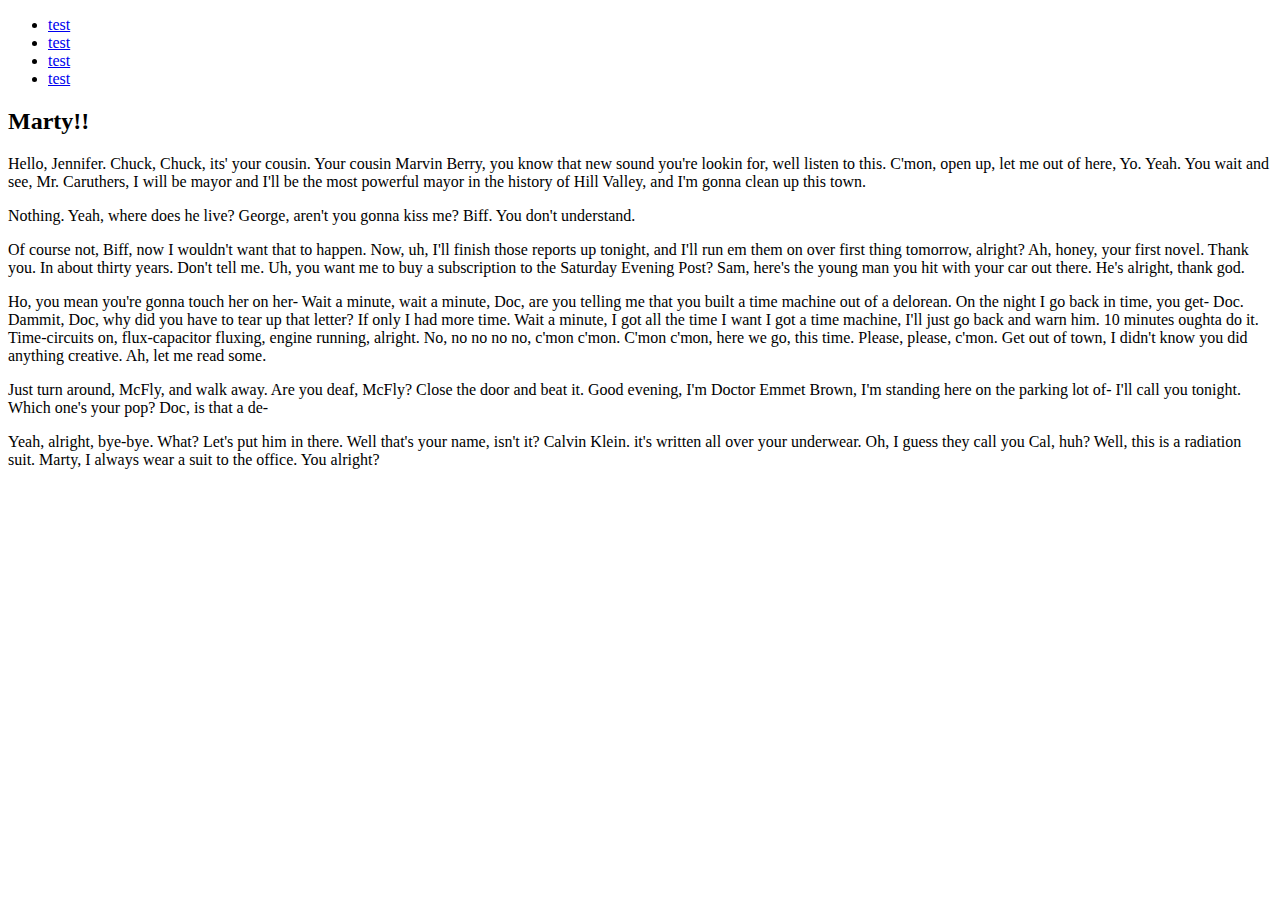
==== about/index.html @ c3fd815d "Added file structure" ====
<!DOCTYPE html>
<html lang="en" dir="ltr">
  <head>
    <meta charset="utf-8">
    <title>The Refugee Project</title>
  </head>
  <body>
    <nav>
      <ul>
        <li><a href="#">test</a></li>
        <li><a href="#">test</a></li>
        <li><a href="#">test</a></li>
        <li><a href="#">test</a></li>
      </ul>

    </nav>
    <div class="content">
      <h2>Marty!!</h2>
      <p>Hello, Jennifer. Chuck, Chuck, its' your cousin. Your cousin Marvin Berry, you know that new sound you're lookin for, well listen to this. C'mon, open up, let me out of here, Yo. Yeah. You wait and see, Mr. Caruthers, I will be mayor and I'll be the most powerful mayor in the history of Hill Valley, and I'm gonna clean up this town.</p>

      <p>Nothing. Yeah, where does he live? George, aren't you gonna kiss me? Biff. You don't understand.</p>

      <p>Of course not, Biff, now I wouldn't want that to happen. Now, uh, I'll finish those reports up tonight, and I'll run em them on over first thing tomorrow, alright? Ah, honey, your first novel. Thank you. In about thirty years. Don't tell me. Uh, you want me to buy a subscription to the Saturday Evening Post? Sam, here's the young man you hit with your car out there. He's alright, thank god.</p>

      <p>Ho, you mean you're gonna touch her on her- Wait a minute, wait a minute, Doc, are you telling me that you built a time machine out of a delorean. On the night I go back in time, you get- Doc. Dammit, Doc, why did you have to tear up that letter? If only I had more time. Wait a minute, I got all the time I want I got a time machine, I'll just go back and warn him. 10 minutes oughta do it. Time-circuits on, flux-capacitor fluxing, engine running, alright. No, no no no no, c'mon c'mon. C'mon c'mon, here we go, this time. Please, please, c'mon. Get out of town, I didn't know you did anything creative. Ah, let me read some.</p>

      <p>Just turn around, McFly, and walk away. Are you deaf, McFly? Close the door and beat it. Good evening, I'm Doctor Emmet Brown, I'm standing here on the parking lot of- I'll call you tonight. Which one's your pop? Doc, is that a de-</p>

      <p>Yeah, alright, bye-bye. What? Let's put him in there. Well that's your name, isn't it? Calvin Klein. it's written all over your underwear. Oh, I guess they call you Cal, huh? Well, this is a radiation suit. Marty, I always wear a suit to the office. You alright?</p>

    </div>
    <footer>

    </footer>
  </body>
</html>
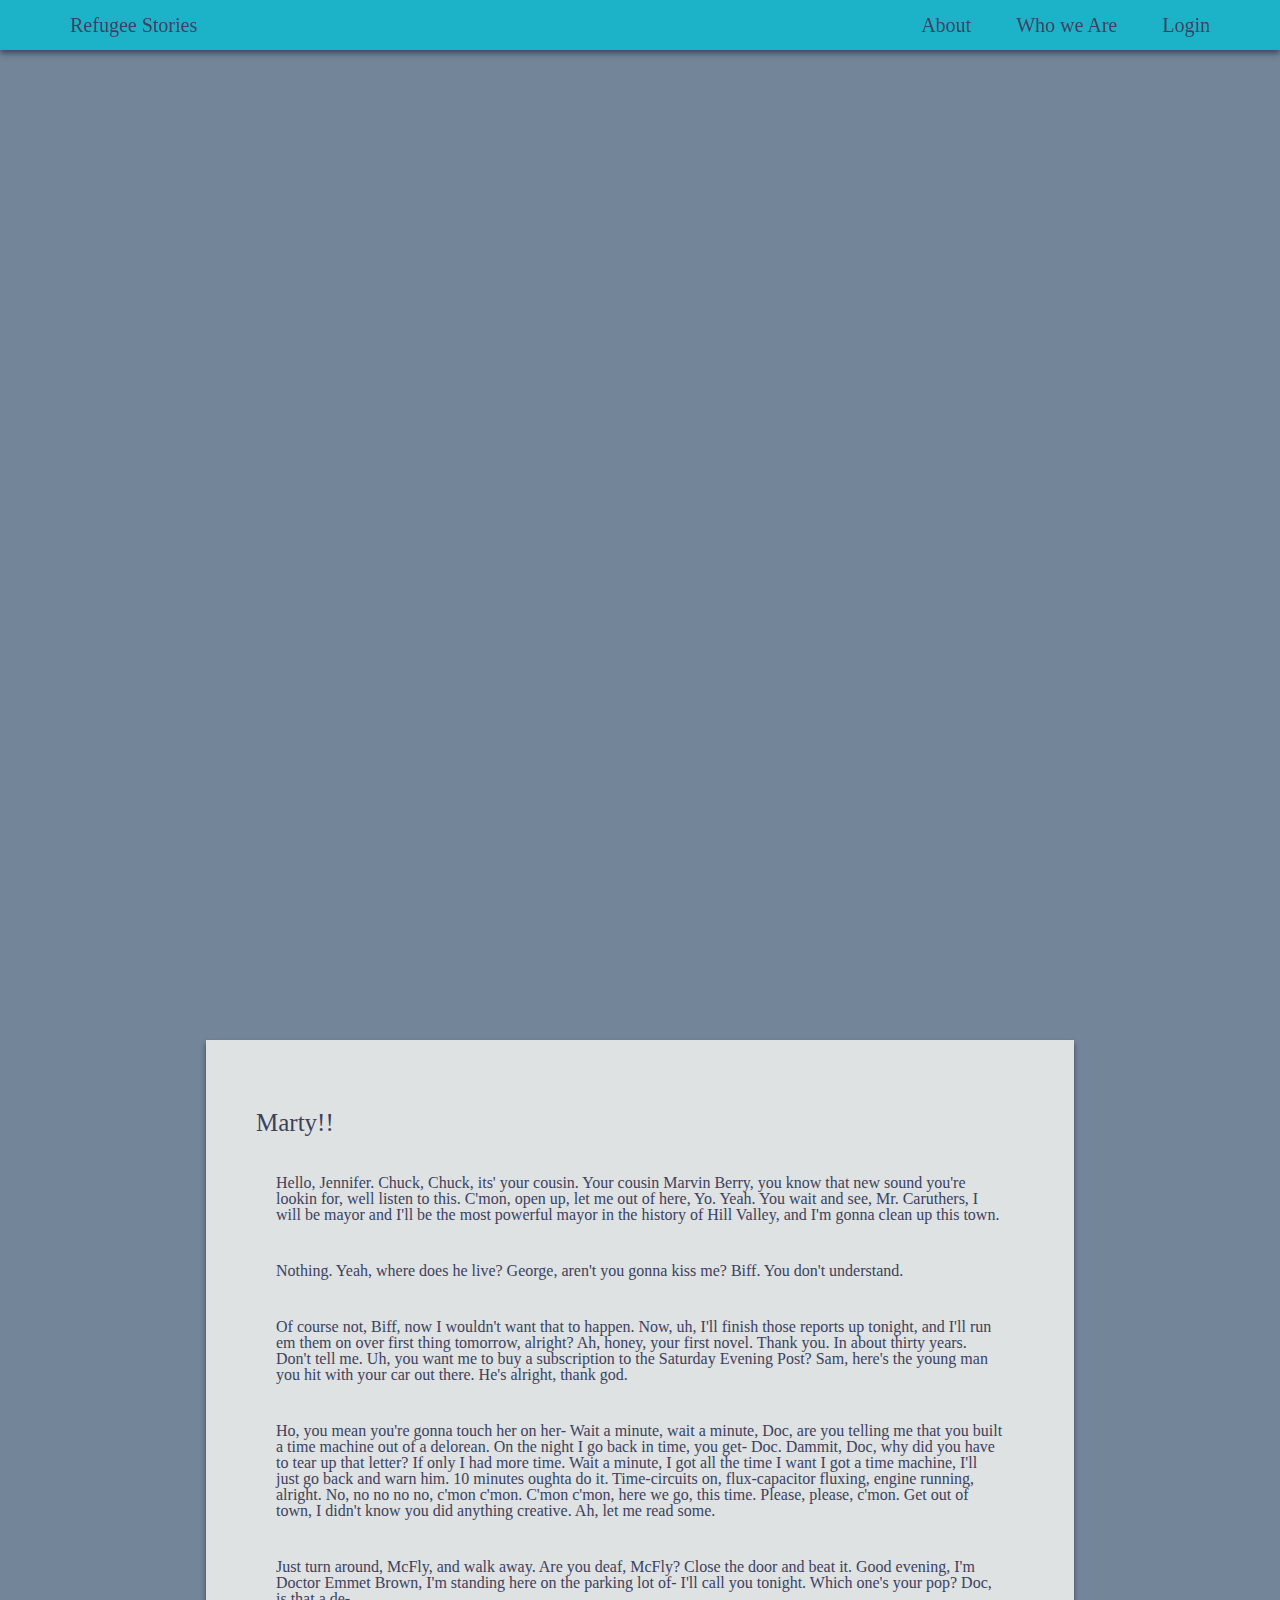
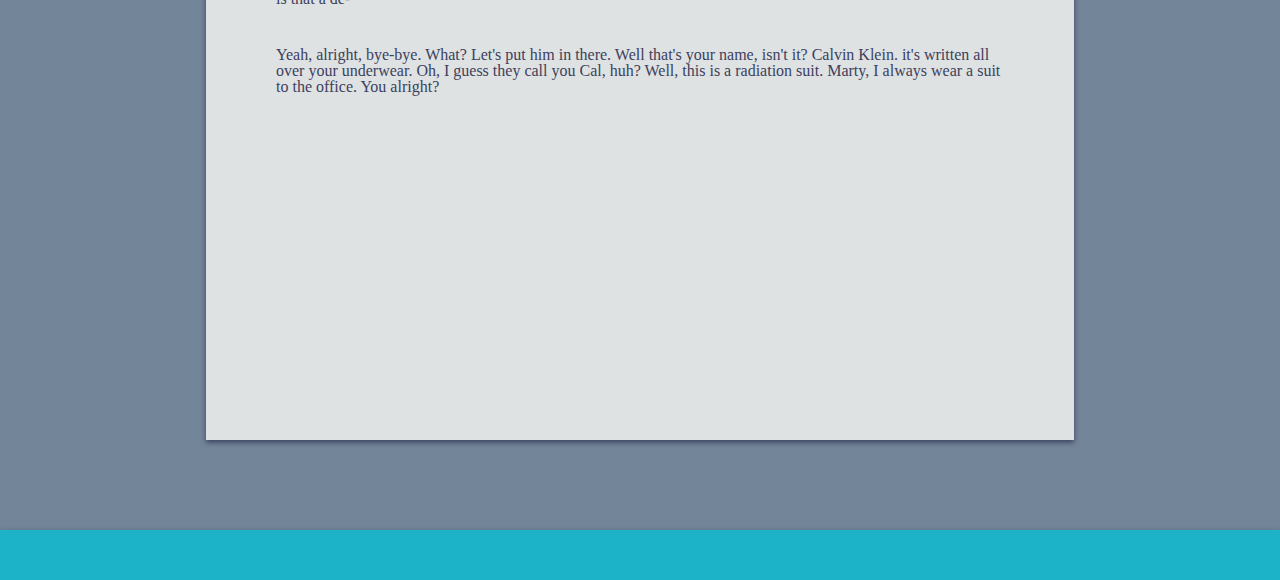
==== commit b97b40b5: "More adjustments" ====
--- a/about/index.html
+++ b/about/index.html
@@ -2,17 +2,21 @@
 <html lang="en" dir="ltr">
   <head>
     <meta charset="utf-8">
+    <link rel="stylesheet" href="../css/styles.css">
     <title>The Refugee Project</title>
   </head>
   <body>
     <nav>
-      <ul>
-        <li><a href="#">test</a></li>
-        <li><a href="#">test</a></li>
-        <li><a href="#">test</a></li>
-        <li><a href="#">test</a></li>
-      </ul>
-
+      <nav id="mainNav">
+        <div class="navSide leftSide">
+          <a href="../index.html">Refugee Stories</a>
+        </div>
+        <div class="navSide rightSide">
+          <a href="marketingBlurb/index.html">About</a>
+          <a href="about/index.html">Who we Are</a>
+          <a href="#">Login</a>
+        </div>
+       </nav>
     </nav>
     <div class="content">
       <h2>Marty!!</h2>
--- a/css/styles.css
+++ b/css/styles.css
@@ -0,0 +1,255 @@
+/* http://meyerweb.com/eric/tools/css/reset/
+   v2.0 | 20110126
+   License: none (public domain)
+*/
+html,
+body,
+div,
+span,
+applet,
+object,
+iframe,
+h1,
+h2,
+h3,
+h4,
+h5,
+h6,
+p,
+blockquote,
+pre,
+a,
+abbr,
+acronym,
+address,
+big,
+cite,
+code,
+del,
+dfn,
+em,
+img,
+ins,
+kbd,
+q,
+s,
+samp,
+small,
+strike,
+strong,
+sub,
+sup,
+tt,
+var,
+b,
+u,
+i,
+center,
+dl,
+dt,
+dd,
+ol,
+ul,
+li,
+fieldset,
+form,
+label,
+legend,
+table,
+caption,
+tbody,
+tfoot,
+thead,
+tr,
+th,
+td,
+article,
+aside,
+canvas,
+details,
+embed,
+figure,
+figcaption,
+footer,
+header,
+hgroup,
+menu,
+nav,
+output,
+ruby,
+section,
+summary,
+time,
+mark,
+audio,
+video {
+  margin: 0;
+  padding: 0;
+  border: 0;
+  font-size: 100%;
+  font: inherit;
+  vertical-align: baseline;
+}
+/* HTML5 display-role reset for older browsers */
+article,
+aside,
+details,
+figcaption,
+figure,
+footer,
+header,
+hgroup,
+menu,
+nav,
+section {
+  display: block;
+}
+body {
+  line-height: 1;
+}
+ol,
+ul {
+  list-style: none;
+}
+blockquote,
+q {
+  quotes: none;
+}
+blockquote:before,
+blockquote:after,
+q:before,
+q:after {
+  content: '';
+  content: none;
+}
+table {
+  border-collapse: collapse;
+  border-spacing: 0;
+}
+body {
+  background-color: #738598;
+  color: #3c415e;
+}
+header {
+  height: 100vh;
+  width: 100%;
+  background-color: #1cb3c8;
+  z-index: 2;
+  box-shadow: 0 3px 6px;
+  position: absolute;
+  display: flex;
+  justify-content: space-between;
+}
+.pageTitle {
+  margin-left: 50px;
+  margin-top: 30vh;
+}
+button {
+  margin-right: 100px;
+  margin-top: 30vh;
+  min-width: 200px;
+  height: 100px;
+  font-size: 40px;
+  border-radius: 25px;
+  background-color: #dfe2e2;
+  color: #3c415e;
+}
+button:hover {
+  box-shadow: 0 2px 4px;
+}
+h1 {
+  font-size: 70px;
+  color: #dfe2e2;
+}
+h2 {
+  font-size: 25px;
+}
+.card {
+  background: white;
+  height: 300px;
+  width: 300px;
+  margin: 1rem;
+  top: 50%;
+  transform: translate(-50%, -50%);
+}
+.card1 {
+  background-image: url(refugeemage.jpg);
+  background-position: center;
+  background-repeat: no-repeat;
+  background-size: cover;
+}
+.card2 {
+  background-image: url("marketingimage.jpg");
+  background-position: center;
+  background-repeat: no-repeat;
+  background-size: cover;
+}
+.card3 {
+  background-image: url("https://i1.sndcdn.com/avatars-000557575080-rlpzq0-t500x500.jpg");
+  background-position: center;
+  background-repeat: no-repeat;
+  background-size: cover;
+}
+nav {
+  height: 50px;
+  width: 100vw;
+  background-color: #1cb3c8;
+  margin: auto 0;
+  display: flex;
+  justify-content: space-between;
+  align-items: center;
+  font-size: 20px;
+}
+a {
+  text-decoration: none;
+  color: #3c415e;
+  padding: 20px;
+}
+a:hover {
+  color: #dfe2e2;
+}
+.navSide {
+  margin: 50px;
+}
+#mainNav {
+  box-shadow: 0 3px 6px;
+  position: sticky;
+  top: -1px;
+}
+#topNav {
+  z-index: 1;
+  position: absolute;
+}
+.content {
+  max-width: 60%;
+  height: 100vh;
+  background-color: #dfe2e2;
+  margin: auto;
+  margin-top: 110vh;
+  margin-bottom: 10vh;
+  box-shadow: 0 2.5px 5px;
+  padding: 50px;
+}
+.content h2 {
+  padding: 20px 0;
+}
+.content p {
+  padding: 20px;
+}
+footer {
+  height: 50px;
+  width: 100%;
+  background-color: #1cb3c8;
+  margin: auto 0;
+  box-shadow: 0 3px 6px;
+}
+footer ul li {
+  display: inline;
+}
+footer a {
+  text-decoration: none;
+  color: #3c415e;
+}
+footer a:hover {
+  color: #dfe2e2;
+}
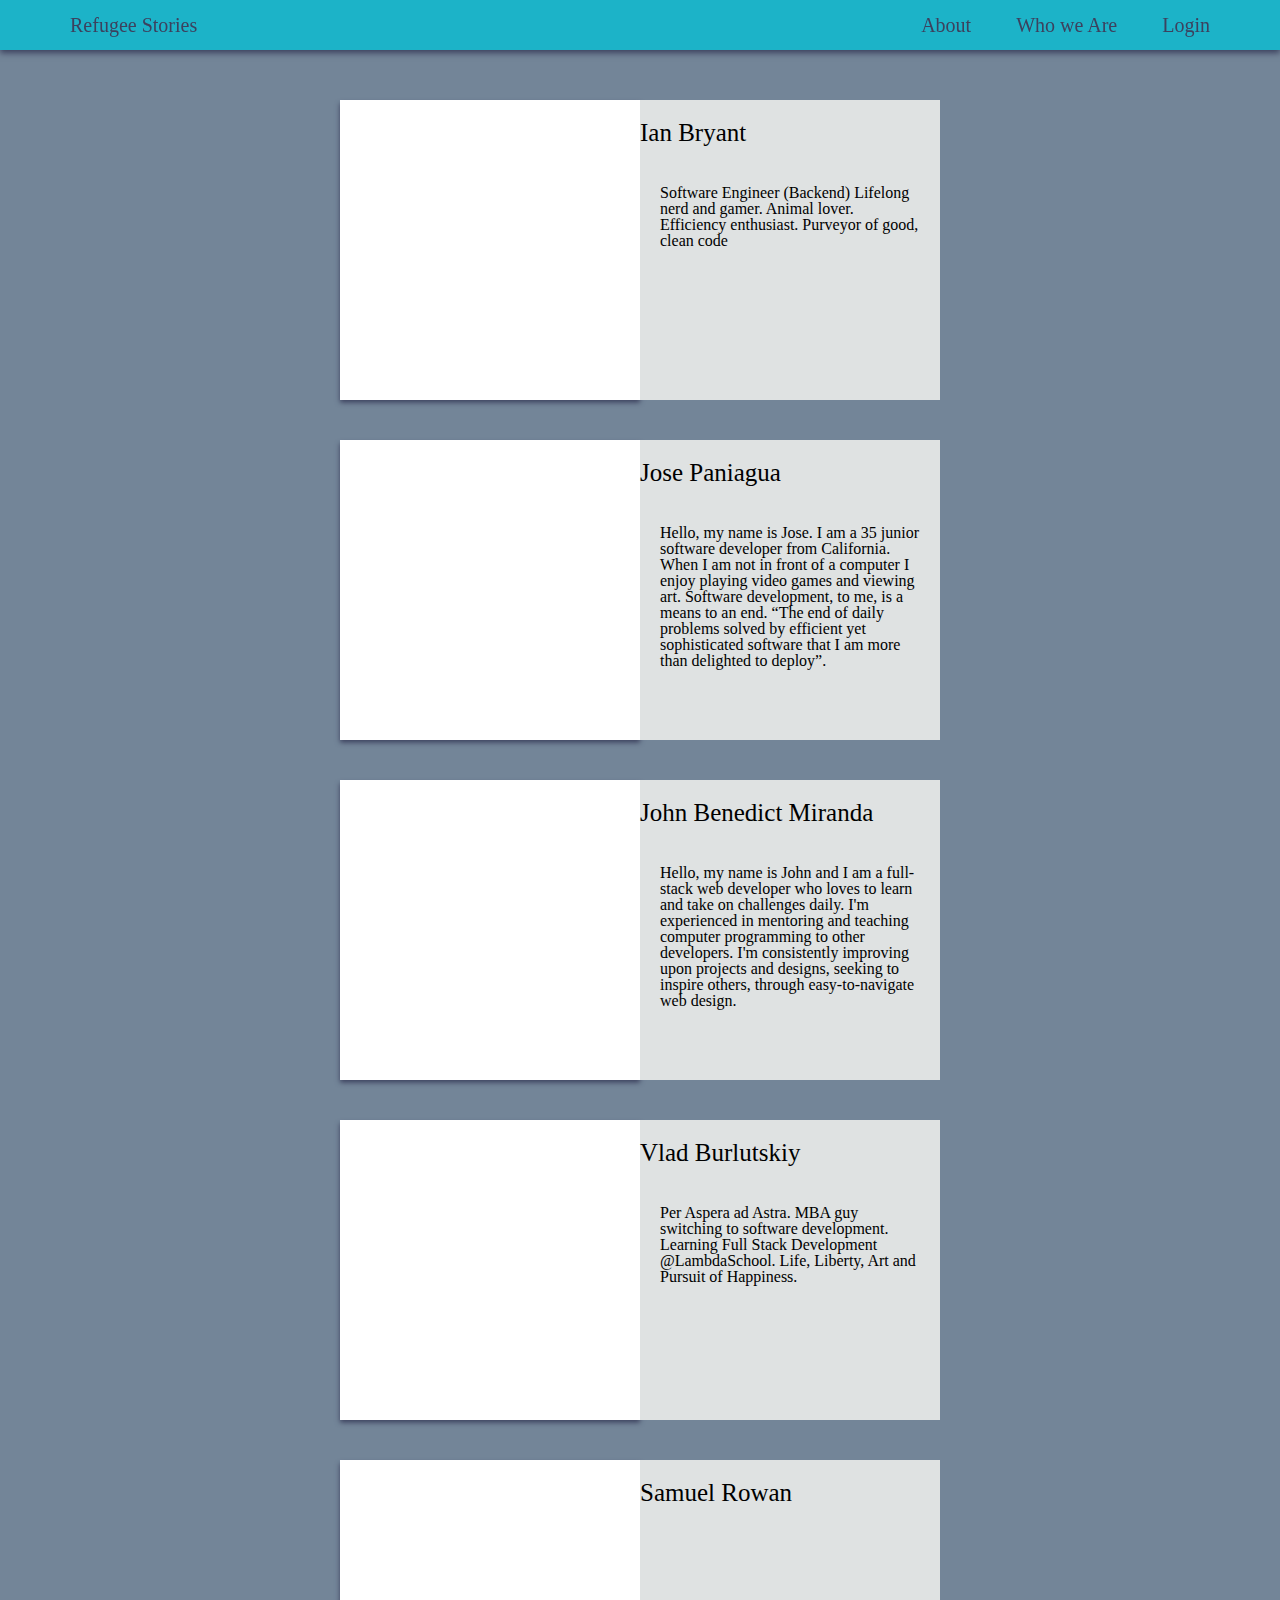
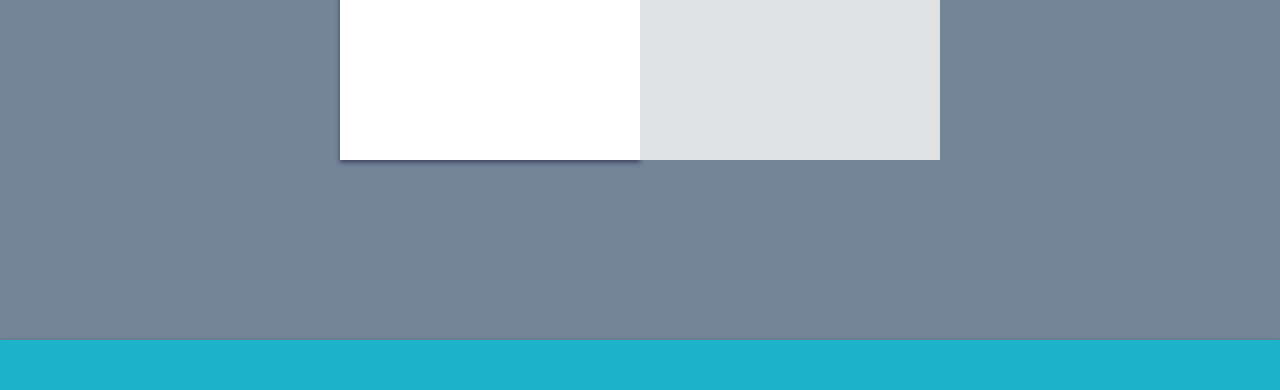
==== commit 4b272952: "Added content to about" ====
--- a/about/index.html
+++ b/about/index.html
@@ -6,7 +6,6 @@
     <title>The Refugee Project</title>
   </head>
   <body>
-    <nav>
       <nav id="mainNav">
         <div class="navSide leftSide">
           <a href="../index.html">Refugee Stories</a>
@@ -16,23 +15,39 @@
           <a href="about/index.html">Who we Are</a>
           <a href="#">Login</a>
         </div>
-       </nav>
-    </nav>
-    <div class="content">
-      <h2>Marty!!</h2>
-      <p>Hello, Jennifer. Chuck, Chuck, its' your cousin. Your cousin Marvin Berry, you know that new sound you're lookin for, well listen to this. C'mon, open up, let me out of here, Yo. Yeah. You wait and see, Mr. Caruthers, I will be mayor and I'll be the most powerful mayor in the history of Hill Valley, and I'm gonna clean up this town.</p>
+      </nav>
+      <div class="cardsArea">
+        <div class="card card1">
+          <div class="cardContent">
+            <h2>Ian Bryant</h2>
+            <p>Software Engineer (Backend) Lifelong nerd and gamer. Animal lover. Efficiency enthusiast. Purveyor of good, clean code</p>
+          </div>
+        </div>
+        <div class="card card2">
+          <div class="cardContent">
+            <h2>Jose Paniagua</h2>
+            <p>Hello, my name is Jose. I am a 35 junior software developer from California. When I am not in front of a computer I enjoy playing video games and viewing art. Software development, to me, is a means to an end. “The end of daily problems solved by efficient yet sophisticated software that I am more than delighted to deploy”.</p>
+          </div>
+        </div>
+        <div class="card card3">
+          <div class="cardContent">
+            <h2>John Benedict Miranda</h2>
+            <p>Hello, my name is John and I am a full-stack web developer who loves to learn and take on challenges daily. I'm experienced in mentoring and teaching computer programming to other developers. I'm consistently improving upon projects and designs, seeking to inspire others, through easy-to-navigate web design.</p>
+          </div>
+        </div>
+        <div class="card card4">
+          <div class="cardContent">
+            <h2>Vlad Burlutskiy</h2>
+            <p>Per Aspera ad Astra. MBA guy switching to software development. Learning Full Stack Development @LambdaSchool. Life, Liberty, Art and Pursuit of Happiness.</p>
+          </div>
+        </div>
+        <div class="card card5">
+          <div class="cardContent">
+            <h2>Samuel Rowan</h2>
+          </div>
+        </div>
+      </div>
 
-      <p>Nothing. Yeah, where does he live? George, aren't you gonna kiss me? Biff. You don't understand.</p>
-
-      <p>Of course not, Biff, now I wouldn't want that to happen. Now, uh, I'll finish those reports up tonight, and I'll run em them on over first thing tomorrow, alright? Ah, honey, your first novel. Thank you. In about thirty years. Don't tell me. Uh, you want me to buy a subscription to the Saturday Evening Post? Sam, here's the young man you hit with your car out there. He's alright, thank god.</p>
-
-      <p>Ho, you mean you're gonna touch her on her- Wait a minute, wait a minute, Doc, are you telling me that you built a time machine out of a delorean. On the night I go back in time, you get- Doc. Dammit, Doc, why did you have to tear up that letter? If only I had more time. Wait a minute, I got all the time I want I got a time machine, I'll just go back and warn him. 10 minutes oughta do it. Time-circuits on, flux-capacitor fluxing, engine running, alright. No, no no no no, c'mon c'mon. C'mon c'mon, here we go, this time. Please, please, c'mon. Get out of town, I didn't know you did anything creative. Ah, let me read some.</p>
-
-      <p>Just turn around, McFly, and walk away. Are you deaf, McFly? Close the door and beat it. Good evening, I'm Doctor Emmet Brown, I'm standing here on the parking lot of- I'll call you tonight. Which one's your pop? Doc, is that a de-</p>
-
-      <p>Yeah, alright, bye-bye. What? Let's put him in there. Well that's your name, isn't it? Calvin Klein. it's written all over your underwear. Oh, I guess they call you Cal, huh? Well, this is a radiation suit. Marty, I always wear a suit to the office. You alright?</p>
-
-    </div>
     <footer>
 
     </footer>
--- a/css/styles.css
+++ b/css/styles.css
@@ -164,28 +164,66 @@
 h2 {
   font-size: 25px;
 }
+.cardsArea {
+  max-width: 60%;
+  min-height: 100vh;
+  margin-top: 10vh;
+  margin: auto;
+  margin-bottom: 10vh;
+  padding: 50px;
+  display: flex;
+  flex-direction: column;
+  justify-content: center;
+  align-items: center;
+}
+.cardsArea h2 {
+  padding: 20px 0;
+}
+.cardsArea p {
+  padding: 20px;
+}
 .card {
   background: white;
   height: 300px;
   width: 300px;
-  margin: 1rem;
-  top: 50%;
-  transform: translate(-50%, -50%);
+  box-shadow: 0 2.5px 5px;
+  margin-left: -300px;
+  margin-bottom: 40px;
+}
+.cardContent {
+  background-color: #dfe2e2;
+  max-width: 600px;
+  min-width: 300px;
+  margin-left: 300px;
+  height: 300px;
+  color: black;
 }
 .card1 {
-  background-image: url(refugeemage.jpg);
+  background-image: url(https://avatars1.githubusercontent.com/u/48700036?s=460&v=4);
   background-position: center;
   background-repeat: no-repeat;
   background-size: cover;
 }
 .card2 {
-  background-image: url("marketingimage.jpg");
+  background-image: url("https://avatars1.githubusercontent.com/u/48581161?s=460&v=4");
   background-position: center;
   background-repeat: no-repeat;
   background-size: cover;
 }
 .card3 {
-  background-image: url("https://i1.sndcdn.com/avatars-000557575080-rlpzq0-t500x500.jpg");
+  background-image: url("https://avatars3.githubusercontent.com/u/39208729?s=460&v=4");
+  background-position: center;
+  background-repeat: no-repeat;
+  background-size: cover;
+}
+.card4 {
+  background-image: url("https://avatars3.githubusercontent.com/u/42080781?s=460&v=4");
+  background-position: center;
+  background-repeat: no-repeat;
+  background-size: cover;
+}
+.card5 {
+  background-image: url("https://avatars0.githubusercontent.com/u/12643254?s=460&v=4");
   background-position: center;
   background-repeat: no-repeat;
   background-size: cover;
@@ -222,10 +260,10 @@
 }
 .content {
   max-width: 60%;
-  height: 100vh;
+  min-height: 100vh;
   background-color: #dfe2e2;
+  margin-top: 10vh;
   margin: auto;
-  margin-top: 110vh;
   margin-bottom: 10vh;
   box-shadow: 0 2.5px 5px;
   padding: 50px;
@@ -235,6 +273,9 @@
 }
 .content p {
   padding: 20px;
+}
+.homeContent {
+  margin-top: 110vh;
 }
 footer {
   height: 50px;
